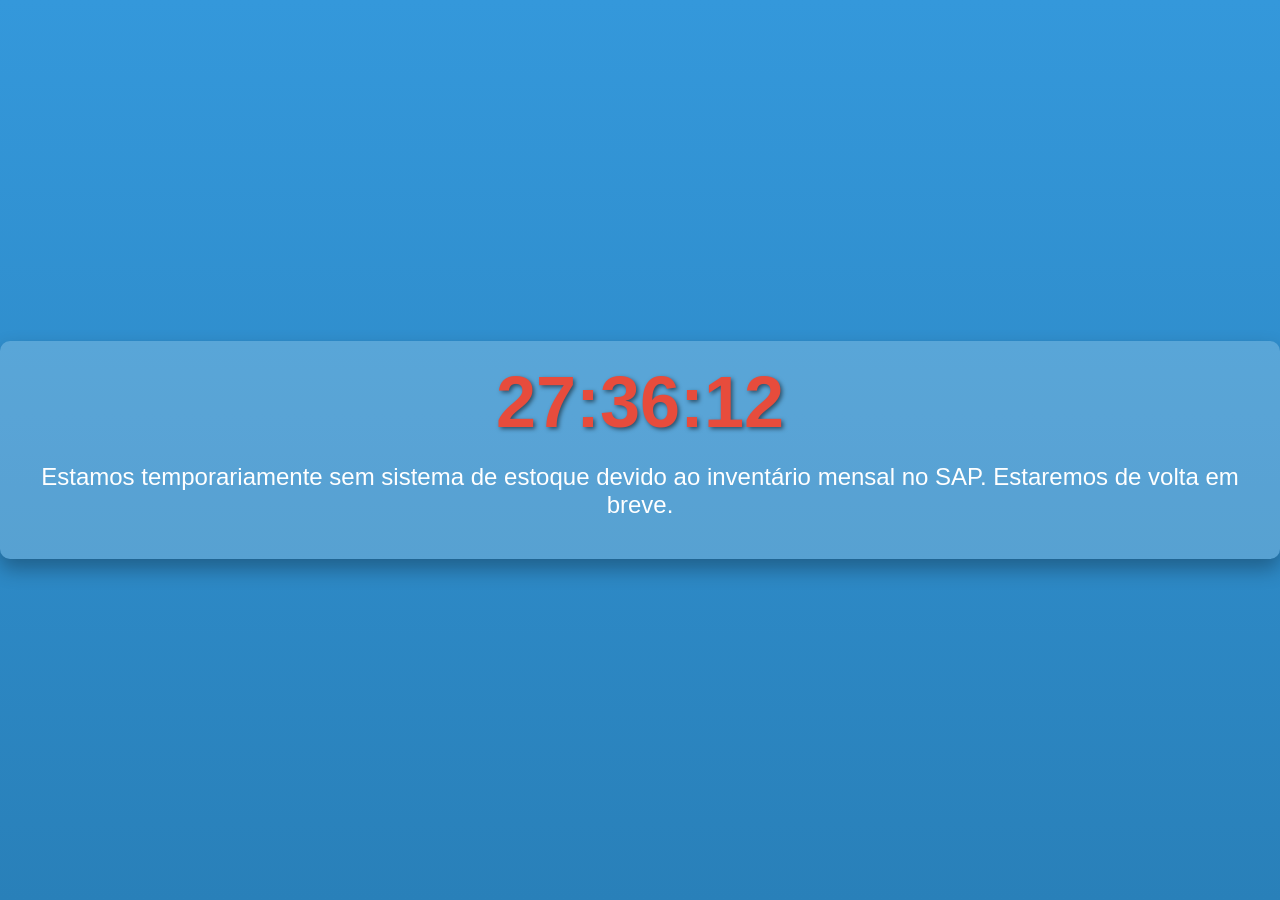
==== index.html @ 95784e47 "index.html" ====
<!DOCTYPE html>
<html lang="pt-br">
<head>
    <meta charset="UTF-8">
    <meta name="viewport" content="width=device-width, initial-scale=1.0">
    <title>Contagem Regressiva</title>
    <style>
        body {
            background-color: #3498db;
            font-family: 'Segoe UI', Tahoma, Geneva, Verdana, sans-serif;
            display: flex;
            justify-content: center;
            align-items: center;
            height: 100vh;
            margin: 0;
        }

        .countdown-container {
            text-align: center;
            background-color: rgba(255, 255, 255, 0.2);
            padding: 20px;
            border-radius: 10px;
            box-shadow: 0px 10px 20px rgba(0, 0, 0, 0.3);
            color: #fff;
        }

        .countdown-clock {
            font-size: 72px;
            font-weight: bold;
            margin-bottom: 20px;
            color: #e74c3c;
            text-shadow: 2px 2px 4px rgba(0, 0, 0, 0.5);
            cursor: wait; /* Adiciona um cursor de "carregando" */
            animation: pulse 1s infinite; /* Adiciona uma animação de pulsação */
        }

        .countdown-message {
            font-size: 24px;
            margin-bottom: 20px;
            animation: blink 2s infinite; /* Piscar a cada 2 segundos */
        }

        .try-again-button {
            background-color: #e74c3c;
            color: #fff;
            border: none;
            padding: 15px 30px;
            border-radius: 5px;
            cursor: pointer;
            font-weight: bold;
            font-size: 24px;
            transition: background-color 0.3s;
        }

        .try-again-button:hover {
            background-color: #c0392b;
        }

        /* Animação de pulsação */
        @keyframes pulse {
            0% {
                transform: scale(1);
            }
            50% {
                transform: scale(1.05);
            }
            100% {
                transform: scale(1);
            }
        }

        /* Exemplo de gradiente de fundo */
        body {
            background: linear-gradient(to bottom, #3498db, #2980b9);
        }

        /* Exemplo de animação de entrada para o botão */
        .try-again-button {
            opacity: 0;
            transform: translateY(20px);
            animation: fadeInUp 0.5s ease-in-out 0.5s forwards;
        }

        @keyframes fadeInUp {
            from {
                opacity: 0;
                transform: translateY(20px);
            }
            to {
                opacity: 1;
                transform: translateY(0);
            }
        }
    </style>
</head>
<body>
    <div class="countdown-container">
        <div class="countdown-clock" id="countdown-clock">Carregando...</div>
        <div class="countdown-message">
            Estamos temporariamente sem sistema de estoque devido ao inventário mensal no SAP. Estaremos de volta em breve.
        </div>
        <button class="try-again-button" id="try-again-button" style="display: none;">Tentar agora</button>
    </div>

    <script>
       // Defina o horário previsto para o retorno do sistema (formato 24 horas, ex: "HH:MM:SS")
const returnTime = "09:00:00";

function updateCountdown() {
    const currentTime = new Date();
    const returnDateTime = new Date();
    const countdownClock = document.getElementById('countdown-clock');
    const tryAgainButton = document.getElementById('try-again-button');
    const countdownMessage = document.getElementById('countdown-message');

    // Analise o horário de retorno definido
    const returnTimeArray = returnTime.split(':');
    returnDateTime.setHours(parseInt(returnTimeArray[0], 10), parseInt(returnTimeArray[1], 10), parseInt(returnTimeArray[2], 10));

    // Adicione um dia à data de retorno
    returnDateTime.setDate(returnDateTime.getDate() + 1);

    const timeDifference = returnDateTime - currentTime;

    // Verifique se o tempo já passou
    if (timeDifference <= 0) {
        countdownClock.textContent = '00:00:00';
        tryAgainButton.style.display = 'block';
        countdownMessage.textContent = 'O sistema já está de volta.';
        tryAgainButton.addEventListener('click', function () {
            window.location.href = 'index.html';
        });
    } else {
        const hours = String(Math.floor(timeDifference / 3600000)).padStart(2, '0');
        const minutes = String(Math.floor((timeDifference % 3600000) / 60000)).padStart(2, '0');
        const seconds = String(Math.floor((timeDifference % 60000) / 1000)).padStart(2, '0');
        countdownClock.textContent = `${hours}:${minutes}:${seconds}`;
        countdownMessage.textContent = `${hours}h ${minutes}m ${seconds}s`;
        setTimeout(updateCountdown, 1000);
    }
}

updateCountdown();

    </script>
</body>
</html>
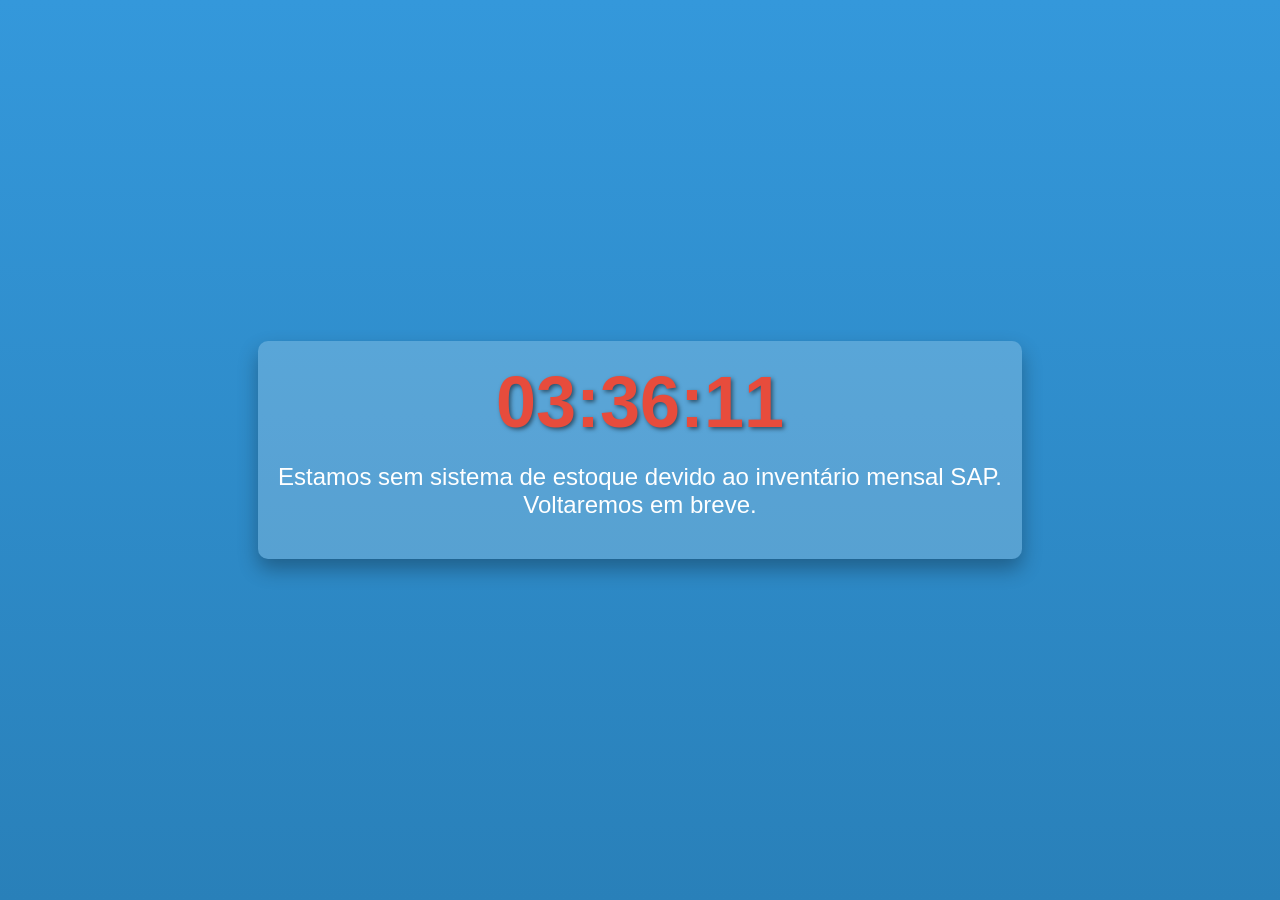
==== commit d0d2256c: "Add files via upload" ====
--- a/index.html
+++ b/index.html
@@ -97,14 +97,14 @@
     <div class="countdown-container">
         <div class="countdown-clock" id="countdown-clock">Carregando...</div>
         <div class="countdown-message">
-            Estamos temporariamente sem sistema de estoque devido ao inventário mensal no SAP. Estaremos de volta em breve.
+            Estamos sem sistema de estoque devido ao inventário mensal SAP.<br>Voltaremos em breve.
         </div>
         <button class="try-again-button" id="try-again-button" style="display: none;">Tentar agora</button>
     </div>
 
     <script>
        // Defina o horário previsto para o retorno do sistema (formato 24 horas, ex: "HH:MM:SS")
-const returnTime = "09:00:00";
+const returnTime = "-15:00:00";
 
 function updateCountdown() {
     const currentTime = new Date();
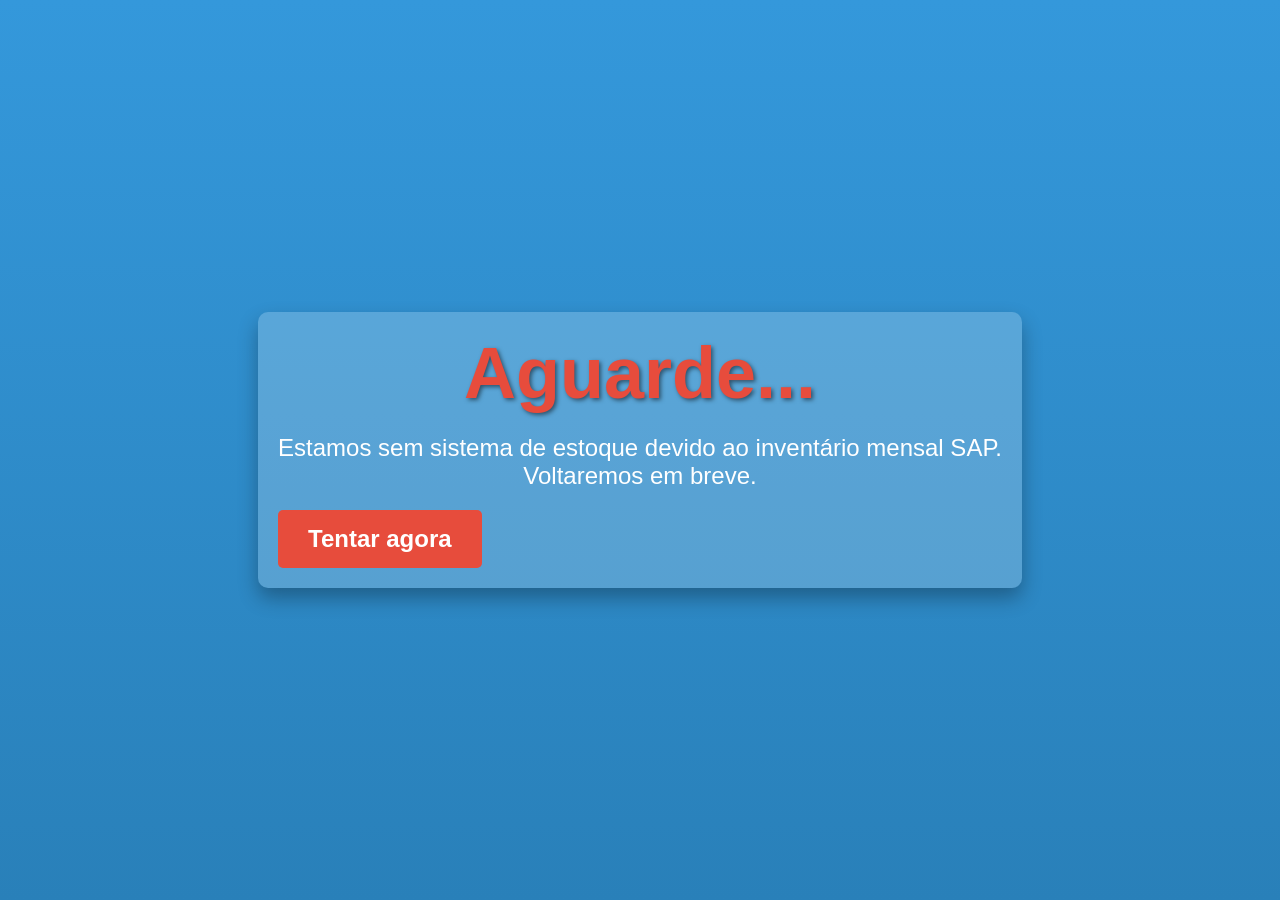
==== commit c6535c12: "Add files via upload" ====
--- a/index.html
+++ b/index.html
@@ -1,7 +1,7 @@
 <!DOCTYPE html>
-<html lang="pt-br">
-<head>
-    <meta charset="UTF-8">
+<!-- saved from url=(0049)https://kauanlauer.github.io/comercial/index.html -->
+<html lang="pt-br"><head><meta http-equiv="Content-Type" content="text/html; charset=UTF-8">
+    
     <meta name="viewport" content="width=device-width, initial-scale=1.0">
     <title>Contagem Regressiva</title>
     <style>
@@ -95,53 +95,18 @@
 </head>
 <body>
     <div class="countdown-container">
-        <div class="countdown-clock" id="countdown-clock">Carregando...</div>
+        <div class="countdown-clock" id="countdown-clock">Aguarde...</div>
         <div class="countdown-message">
-            Estamos sem sistema de estoque devido ao inventário mensal SAP.<br>Voltaremos em breve.
+            Estamos sem sistema de estoque devido ao inventário mensal SAP.<br>Voltaremos em breve. <br> 
         </div>
-        <button class="try-again-button" id="try-again-button" style="display: none;">Tentar agora</button>
+        <button class="try-again-button" id="try-again-button" style="display: block;">Tentar agora</button>
     </div>
 
     <script>
-       // Defina o horário previsto para o retorno do sistema (formato 24 horas, ex: "HH:MM:SS")
-const returnTime = "-15:00:00";
-
-function updateCountdown() {
-    const currentTime = new Date();
-    const returnDateTime = new Date();
-    const countdownClock = document.getElementById('countdown-clock');
-    const tryAgainButton = document.getElementById('try-again-button');
-    const countdownMessage = document.getElementById('countdown-message');
-
-    // Analise o horário de retorno definido
-    const returnTimeArray = returnTime.split(':');
-    returnDateTime.setHours(parseInt(returnTimeArray[0], 10), parseInt(returnTimeArray[1], 10), parseInt(returnTimeArray[2], 10));
-
-    // Adicione um dia à data de retorno
-    returnDateTime.setDate(returnDateTime.getDate() + 1);
-
-    const timeDifference = returnDateTime - currentTime;
-
-    // Verifique se o tempo já passou
-    if (timeDifference <= 0) {
-        countdownClock.textContent = '00:00:00';
-        tryAgainButton.style.display = 'block';
-        countdownMessage.textContent = 'O sistema já está de volta.';
-        tryAgainButton.addEventListener('click', function () {
-            window.location.href = 'index.html';
+        document.getElementById("try-again-button").addEventListener("click", function() {
+            window.location.href = "index.html";
         });
-    } else {
-        const hours = String(Math.floor(timeDifference / 3600000)).padStart(2, '0');
-        const minutes = String(Math.floor((timeDifference % 3600000) / 60000)).padStart(2, '0');
-        const seconds = String(Math.floor((timeDifference % 60000) / 1000)).padStart(2, '0');
-        countdownClock.textContent = `${hours}:${minutes}:${seconds}`;
-        countdownMessage.textContent = `${hours}h ${minutes}m ${seconds}s`;
-        setTimeout(updateCountdown, 1000);
-    }
-}
-
-updateCountdown();
-
     </script>
+    
 </body>
-</html>
+</html>
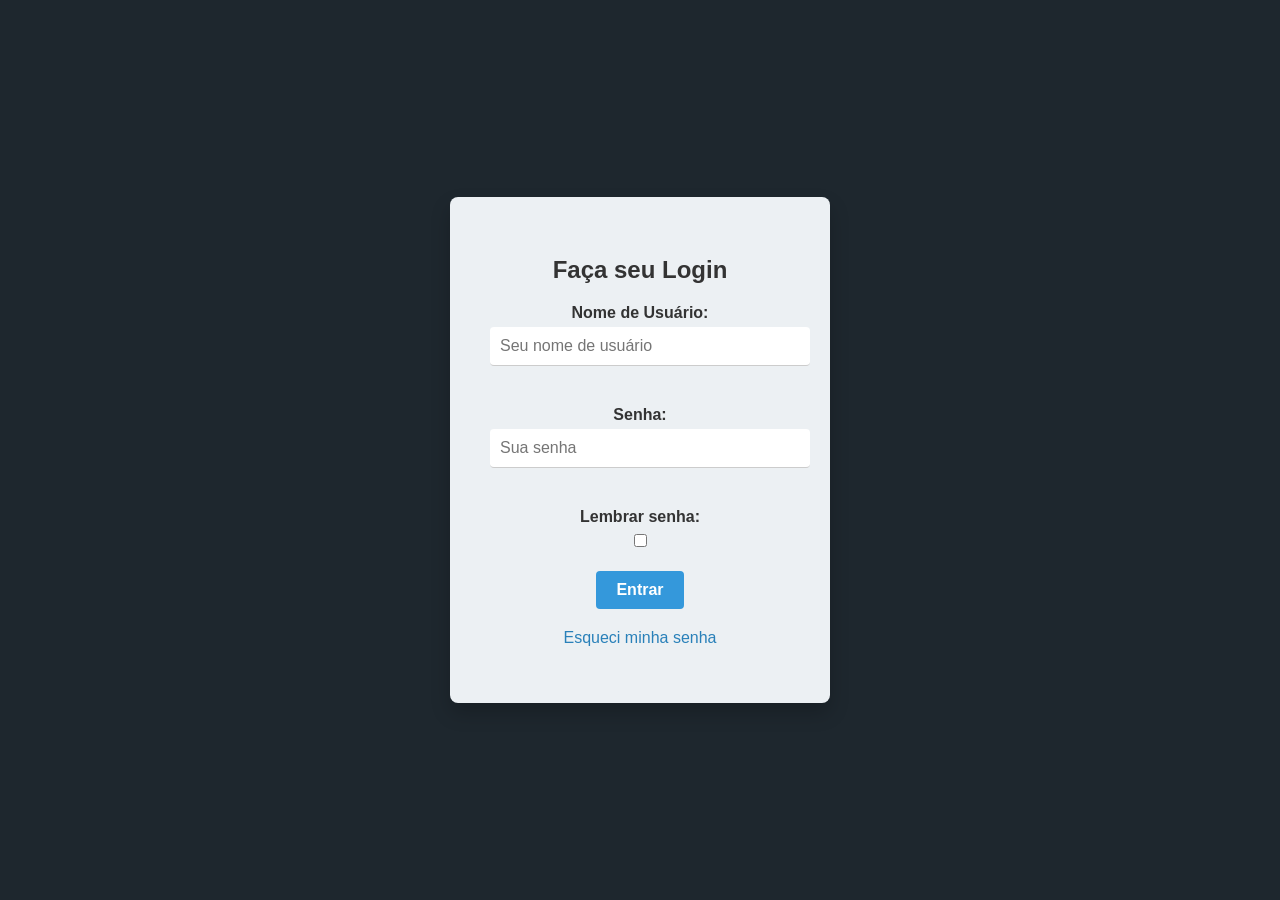
==== commit d1ca00e8: "Add files via upload" ====
--- a/index.html
+++ b/index.html
@@ -1,12 +1,13 @@
 <!DOCTYPE html>
-<!-- saved from url=(0049)https://kauanlauer.github.io/comercial/index.html -->
-<html lang="pt-br"><head><meta http-equiv="Content-Type" content="text/html; charset=UTF-8">
-    
+<html lang="pt-br">
+<head>
+    <meta charset="UTF-8">
     <meta name="viewport" content="width=device-width, initial-scale=1.0">
-    <title>Contagem Regressiva</title>
+    <title>Login</title>
+    <link rel="icon" href="favicon.ico" type="image/x-icon"> <!-- Adicione o link para o ícone aqui -->
     <style>
         body {
-            background-color: #3498db;
+            background-color: #1e272e;
             font-family: 'Segoe UI', Tahoma, Geneva, Verdana, sans-serif;
             display: flex;
             justify-content: center;
@@ -15,98 +16,124 @@
             margin: 0;
         }
 
-        .countdown-container {
+        .container {
+            background-color: #ecf0f3;
+            border-radius: 8px;
+            box-shadow: 0px 10px 20px rgba(0, 0, 0, 0.2);
+            padding: 40px;
+            width: 300px;
             text-align: center;
-            background-color: rgba(255, 255, 255, 0.2);
-            padding: 20px;
-            border-radius: 10px;
-            box-shadow: 0px 10px 20px rgba(0, 0, 0, 0.3);
-            color: #fff;
         }
 
-        .countdown-clock {
-            font-size: 72px;
-            font-weight: bold;
+        h2 {
+            color: #333;
             margin-bottom: 20px;
-            color: #e74c3c;
-            text-shadow: 2px 2px 4px rgba(0, 0, 0, 0.5);
-            cursor: wait; /* Adiciona um cursor de "carregando" */
-            animation: pulse 1s infinite; /* Adiciona uma animação de pulsação */
         }
 
-        .countdown-message {
-            font-size: 24px;
+        .form-group {
             margin-bottom: 20px;
-            animation: blink 2s infinite; /* Piscar a cada 2 segundos */
         }
 
-        .try-again-button {
-            background-color: #e74c3c;
+        label {
+            display: block;
+            font-weight: bold;
+            margin-bottom: 5px;
+            color: #333;
+        }
+
+        input[type="text"],
+        input[type="password"] {
+            width: 100%;
+            padding: 10px;
+            border: none;
+            border-bottom: 1px solid #ccc;
+            border-radius: 4px;
+            margin-bottom: 20px;
+            font-size: 16px;
+        }
+
+        button[type="submit"] {
+            background-color: #3498db;
             color: #fff;
             border: none;
-            padding: 15px 30px;
-            border-radius: 5px;
+            padding: 10px 20px;
+            border-radius: 4px;
             cursor: pointer;
             font-weight: bold;
-            font-size: 24px;
             transition: background-color 0.3s;
+            font-size: 16px;
         }
 
-        .try-again-button:hover {
-            background-color: #c0392b;
+        button[type="submit"]:hover {
+            background-color: #2980b9;
         }
 
-        /* Animação de pulsação */
-        @keyframes pulse {
-            0% {
-                transform: scale(1);
-            }
-            50% {
-                transform: scale(1.05);
-            }
-            100% {
-                transform: scale(1);
-            }
+        /* Estilo para o link "Esqueci minha senha" */
+        .forgot-password {
+            color: #2980b9;
+            text-decoration: none;
         }
 
-        /* Exemplo de gradiente de fundo */
-        body {
-            background: linear-gradient(to bottom, #3498db, #2980b9);
-        }
-
-        /* Exemplo de animação de entrada para o botão */
-        .try-again-button {
-            opacity: 0;
-            transform: translateY(20px);
-            animation: fadeInUp 0.5s ease-in-out 0.5s forwards;
-        }
-
-        @keyframes fadeInUp {
-            from {
-                opacity: 0;
-                transform: translateY(20px);
-            }
-            to {
-                opacity: 1;
-                transform: translateY(0);
-            }
+        .forgot-password:hover {
+            text-decoration: underline;
         }
     </style>
 </head>
 <body>
-    <div class="countdown-container">
-        <div class="countdown-clock" id="countdown-clock">Aguarde...</div>
-        <div class="countdown-message">
-            Estamos sem sistema de estoque devido ao inventário mensal SAP.<br>Voltaremos em breve. <br> 
-        </div>
-        <button class="try-again-button" id="try-again-button" style="display: block;">Tentar agora</button>
+    <div class="container">
+        <h2>Faça seu Login</h2>
+        <form id="login-form">
+            <div class="form-group">
+                <label for="username">Nome de Usuário:</label>
+                <input type="text" id="username" name="username" placeholder="Seu nome de usuário" required>
+            </div>
+            <div class="form-group">
+                <label for="password">Senha:</label>
+                <input type="password" id="password" name="password" placeholder="Sua senha" required>
+            </div>
+             <div class="form-group">
+                <label for="remember">Lembrar senha:</label>
+                <input type="checkbox" id="remember" name="remember">
+            </div>
+            <div class="form-group">
+                <button type="submit">Entrar</button>
+            </div>
+        </form>
+        <p><a class="forgot-password" href="https://api.whatsapp.com/send?phone=554199327757">Esqueci minha senha</a></p>
     </div>
 
     <script>
-        document.getElementById("try-again-button").addEventListener("click", function() {
-            window.location.href = "index.html";
+        const users = [
+            { username: "erick.lauer", password: "123456", userType: "Administrador" },
+            { username: "vendas", password: "vendas", userType: "Usuário Comum" },
+            { username: "anni.frogel", password: "123456", userType: "Administrador" },
+            { username: "leticia.cadena", password: "123456", userType: "Administrador" },
+            { username: "adm", password: "123456", userType: "Administrador" },
+            { username: "representantes", password: "representantes", userType: "Usuário Comum" },
+             { username: "matheus.albuquerque", password: "1234", userType: "Usuário Comum" },
+             { username: "suzan.oliveira", password: "1234", userType: "Usuário Comum" },
+        ];
+
+        document.getElementById("login-form").addEventListener("submit", function (e) {
+            e.preventDefault();
+
+            const username = document.getElementById("username").value;
+            const password = document.getElementById("password").value;
+
+            const user = users.find((u) => u.username === username && u.password === password);
+
+            if (user) {
+                if (user.userType === "Administrador") {
+                    localStorage.setItem("loggedInUser", user.username);
+                    window.location.href = "indexadm.html";
+                } else if (user.userType === "Usuário Comum") {
+                    localStorage.setItem("loggedInUser", user.username);
+                    window.location.href = "indexcomum.html";
+                }
+            } else {
+                alert("Credenciais inválidas. Tente novamente.");
+            }
         });
     </script>
-    
 </body>
 </html>
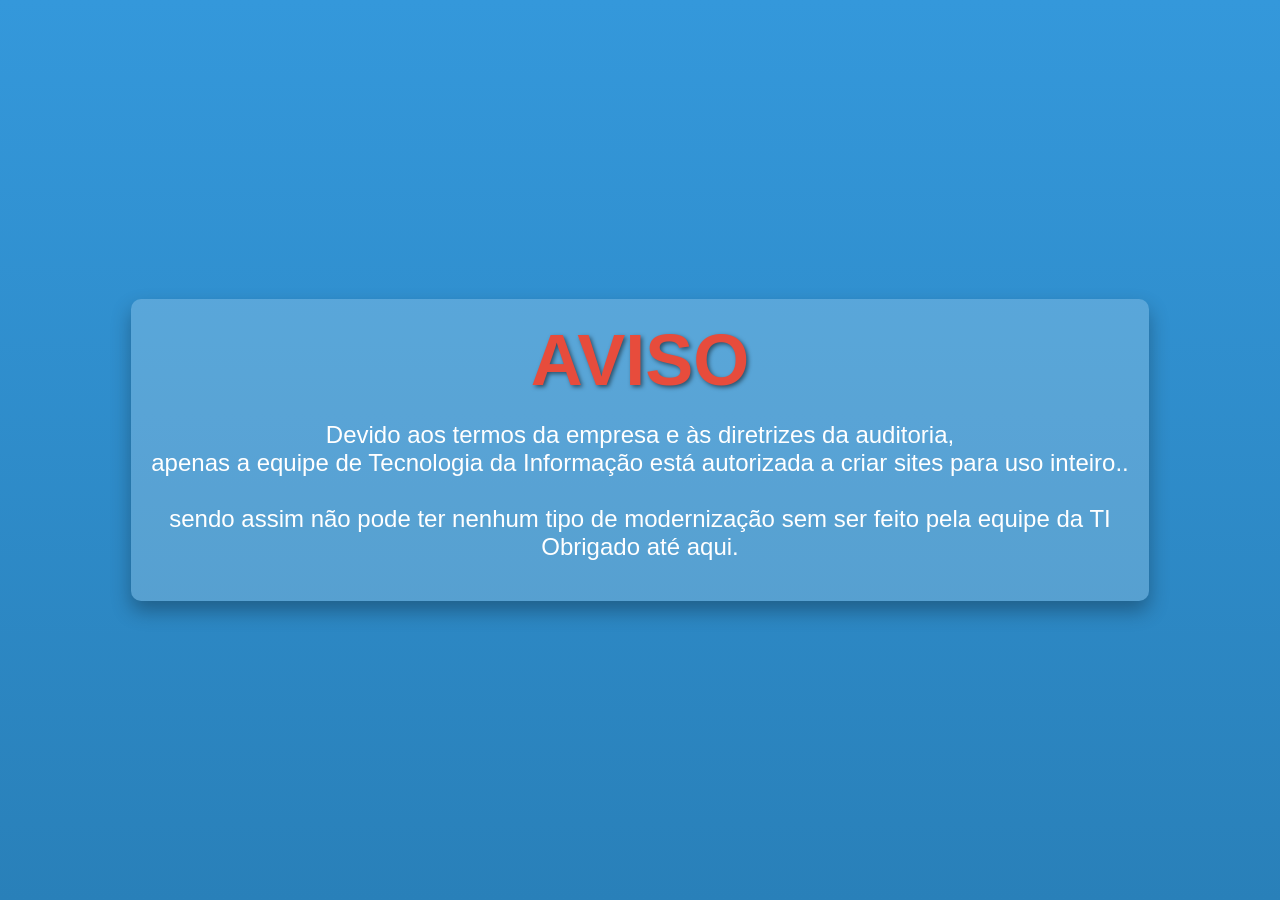
==== commit b0373294: "Add files via upload" ====
--- a/index.html
+++ b/index.html
@@ -1,13 +1,11 @@
 <!DOCTYPE html>
-<html lang="pt-br">
-<head>
-    <meta charset="UTF-8">
+<html lang="pt-br"><head><meta http-equiv="Content-Type" content="text/html; charset=UTF-8">
+    
     <meta name="viewport" content="width=device-width, initial-scale=1.0">
-    <title>Login</title>
-    <link rel="icon" href="favicon.ico" type="image/x-icon"> <!-- Adicione o link para o ícone aqui -->
+    <title>AVISO</title>
     <style>
         body {
-            background-color: #1e272e;
+            background-color: #3498db;
             font-family: 'Segoe UI', Tahoma, Geneva, Verdana, sans-serif;
             display: flex;
             justify-content: center;
@@ -16,124 +14,84 @@
             margin: 0;
         }
 
-        .container {
-            background-color: #ecf0f3;
-            border-radius: 8px;
-            box-shadow: 0px 10px 20px rgba(0, 0, 0, 0.2);
-            padding: 40px;
-            width: 300px;
+        .countdown-container {
             text-align: center;
+            background-color: rgba(255, 255, 255, 0.2);
+            padding: 20px;
+            border-radius: 10px;
+            box-shadow: 0px 10px 20px rgba(0, 0, 0, 0.3);
+            color: #fff;
         }
 
-        h2 {
-            color: #333;
+        .countdown-clock {
+            font-size: 72px;
+            font-weight: bold;
             margin-bottom: 20px;
+            color: #e74c3c;
+            text-shadow: 2px 2px 4px rgba(0, 0, 0, 0.5);
+            cursor: wait; /* Adiciona um cursor de "carregando" */
+            animation: pulse 1s infinite; /* Adiciona uma animação de pulsação */
         }
 
-        .form-group {
+        .countdown-message {
+            font-size: 24px;
             margin-bottom: 20px;
+            animation: blink 2s infinite; /* Piscar a cada 2 segundos */
         }
 
-        label {
-            display: block;
+        .try-again-button {
+            background-color: #e74c3c;
+            color: #fff;
+            border: none;
+            padding: 15px 30px;
+            border-radius: 5px;
+            cursor: pointer;
             font-weight: bold;
-            margin-bottom: 5px;
-            color: #333;
+            font-size: 24px;
+            transition: background-color 0.3s;
         }
 
-        input[type="text"],
-        input[type="password"] {
-            width: 100%;
-            padding: 10px;
-            border: none;
-            border-bottom: 1px solid #ccc;
-            border-radius: 4px;
-            margin-bottom: 20px;
-            font-size: 16px;
+
+        /* Animação de pulsação */
+        @keyframes pulse {
+            0% {
+                transform: scale(1);
+            }
+            50% {
+                transform: scale(1.05);
+            }
+            100% {
+                transform: scale(1);
+            }
         }
 
-        button[type="submit"] {
-            background-color: #3498db;
-            color: #fff;
-            border: none;
-            padding: 10px 20px;
-            border-radius: 4px;
-            cursor: pointer;
-            font-weight: bold;
-            transition: background-color 0.3s;
-            font-size: 16px;
+        /* Exemplo de gradiente de fundo */
+        body {
+            background: linear-gradient(to bottom, #3498db, #2980b9);
         }
 
-        button[type="submit"]:hover {
-            background-color: #2980b9;
-        }
-
-        /* Estilo para o link "Esqueci minha senha" */
-        .forgot-password {
-            color: #2980b9;
-            text-decoration: none;
-        }
-
-        .forgot-password:hover {
-            text-decoration: underline;
+        @keyframes fadeInUp {
+            from {
+                opacity: 0;
+                transform: translateY(20px);
+            }
+            to {
+                opacity: 1;
+                transform: translateY(0);
+            }
         }
     </style>
 </head>
 <body>
-    <div class="container">
-        <h2>Faça seu Login</h2>
-        <form id="login-form">
-            <div class="form-group">
-                <label for="username">Nome de Usuário:</label>
-                <input type="text" id="username" name="username" placeholder="Seu nome de usuário" required>
-            </div>
-            <div class="form-group">
-                <label for="password">Senha:</label>
-                <input type="password" id="password" name="password" placeholder="Sua senha" required>
-            </div>
-             <div class="form-group">
-                <label for="remember">Lembrar senha:</label>
-                <input type="checkbox" id="remember" name="remember">
-            </div>
-            <div class="form-group">
-                <button type="submit">Entrar</button>
-            </div>
-        </form>
-        <p><a class="forgot-password" href="https://api.whatsapp.com/send?phone=554199327757">Esqueci minha senha</a></p>
-    </div>
+    <div class="countdown-container">
+        <div class="countdown-clock" id="countdown-clock">AVISO</div>
+        <div class="countdown-message">
+            Devido aos termos da empresa e às diretrizes da auditoria, <br>apenas a equipe de Tecnologia da Informação está autorizada a criar sites para uso inteiro..</BR> <br>sendo assim não pode ter nenhum tipo de modernização sem ser feito pela equipe da TI<br>Obrigado até aqui. <br> 
+        </div>
+        
 
     <script>
-        const users = [
-            { username: "erick.lauer", password: "123456", userType: "Administrador" },
-            { username: "vendas", password: "vendas", userType: "Usuário Comum" },
-            { username: "anni.frogel", password: "123456", userType: "Administrador" },
-            { username: "leticia.cadena", password: "123456", userType: "Administrador" },
-            { username: "adm", password: "123456", userType: "Administrador" },
-            { username: "representantes", password: "representantes", userType: "Usuário Comum" },
-             { username: "matheus.albuquerque", password: "1234", userType: "Usuário Comum" },
-             { username: "suzan.oliveira", password: "1234", userType: "Usuário Comum" },
-        ];
-
-        document.getElementById("login-form").addEventListener("submit", function (e) {
-            e.preventDefault();
-
-            const username = document.getElementById("username").value;
-            const password = document.getElementById("password").value;
-
-            const user = users.find((u) => u.username === username && u.password === password);
-
-            if (user) {
-                if (user.userType === "Administrador") {
-                    localStorage.setItem("loggedInUser", user.username);
-                    window.location.href = "indexadm.html";
-                } else if (user.userType === "Usuário Comum") {
-                    localStorage.setItem("loggedInUser", user.username);
-                    window.location.href = "indexcomum.html";
-                }
-            } else {
-                alert("Credenciais inválidas. Tente novamente.");
-            }
-        });
     </script>
+    
 </body>
 </html>
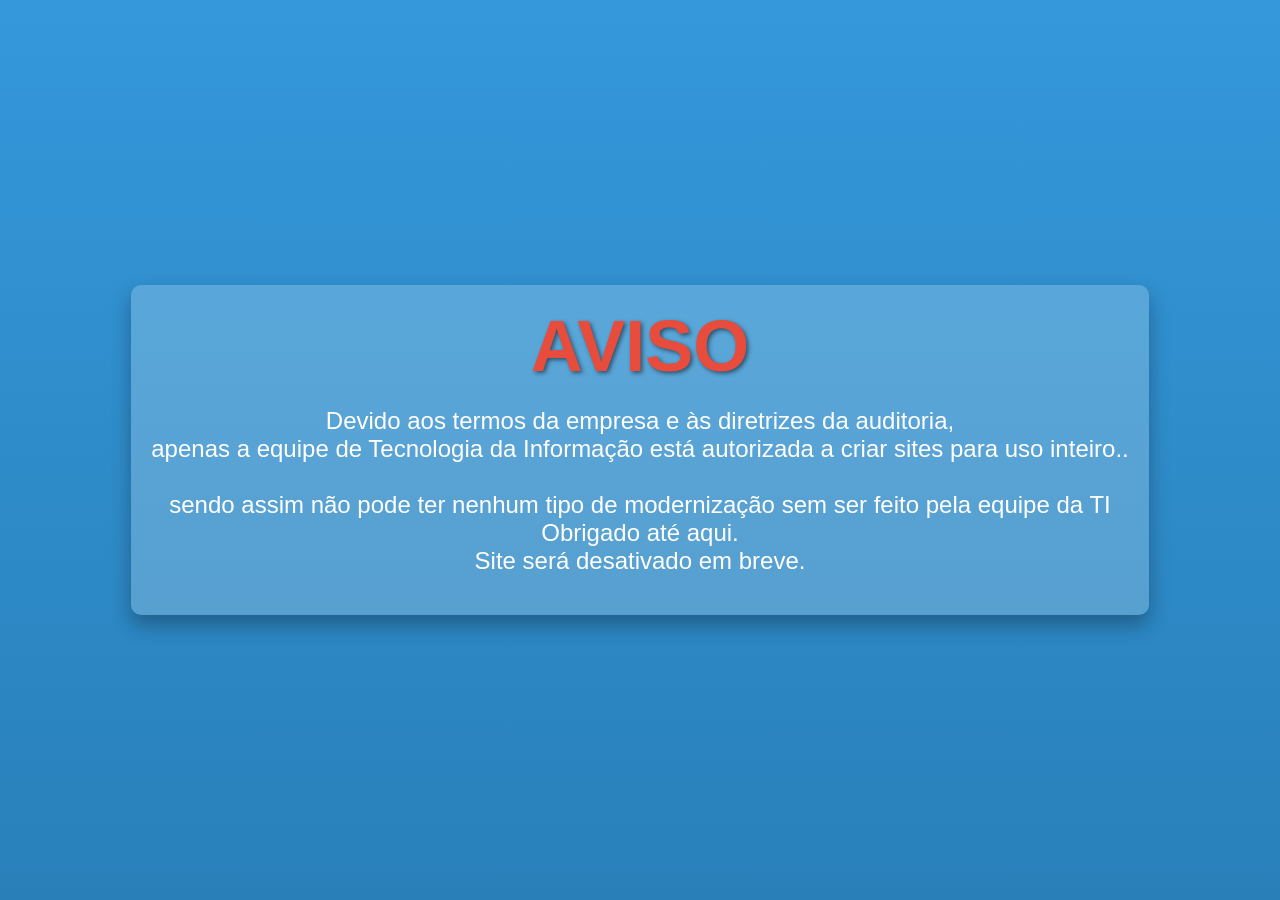
==== commit ed52b6c5: "index.html" ====
--- a/index.html
+++ b/index.html
@@ -86,7 +86,7 @@
     <div class="countdown-container">
         <div class="countdown-clock" id="countdown-clock">AVISO</div>
         <div class="countdown-message">
-            Devido aos termos da empresa e às diretrizes da auditoria, <br>apenas a equipe de Tecnologia da Informação está autorizada a criar sites para uso inteiro..</BR> <br>sendo assim não pode ter nenhum tipo de modernização sem ser feito pela equipe da TI<br>Obrigado até aqui. <br> 
+            Devido aos termos da empresa e às diretrizes da auditoria, <br>apenas a equipe de Tecnologia da Informação está autorizada a criar sites para uso inteiro..</BR> <br>sendo assim não pode ter nenhum tipo de modernização sem ser feito pela equipe da TI<br>Obrigado até aqui. <br>Site será desativado em breve. 
         </div>
         
 
@@ -94,4 +94,4 @@
     </script>
     
 </body>
-</html>+</html>
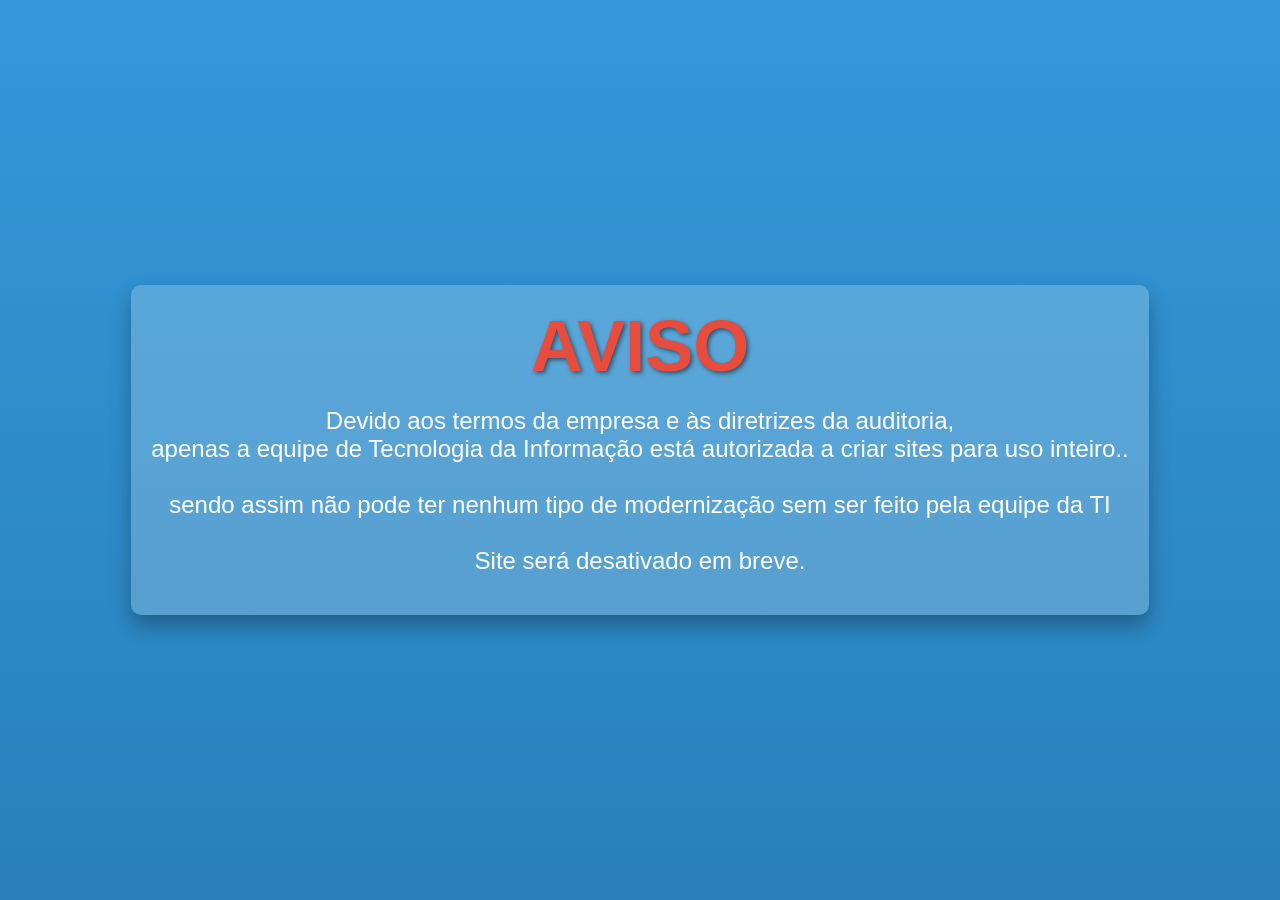
==== commit e92d1f87: "Add files via upload" ====
--- a/index.html
+++ b/index.html
@@ -86,7 +86,7 @@
     <div class="countdown-container">
         <div class="countdown-clock" id="countdown-clock">AVISO</div>
         <div class="countdown-message">
-            Devido aos termos da empresa e às diretrizes da auditoria, <br>apenas a equipe de Tecnologia da Informação está autorizada a criar sites para uso inteiro..</BR> <br>sendo assim não pode ter nenhum tipo de modernização sem ser feito pela equipe da TI<br>Obrigado até aqui. <br>Site será desativado em breve. 
+            Devido aos termos da empresa e às diretrizes da auditoria, <br>apenas a equipe de Tecnologia da Informação está autorizada a criar sites para uso inteiro..</BR> <br>sendo assim não pode ter nenhum tipo de modernização sem ser feito pela equipe da TI<br><br> Site será desativado em breve. 
         </div>
         
 
@@ -94,4 +94,4 @@
     </script>
     
 </body>
-</html>
+</html>
